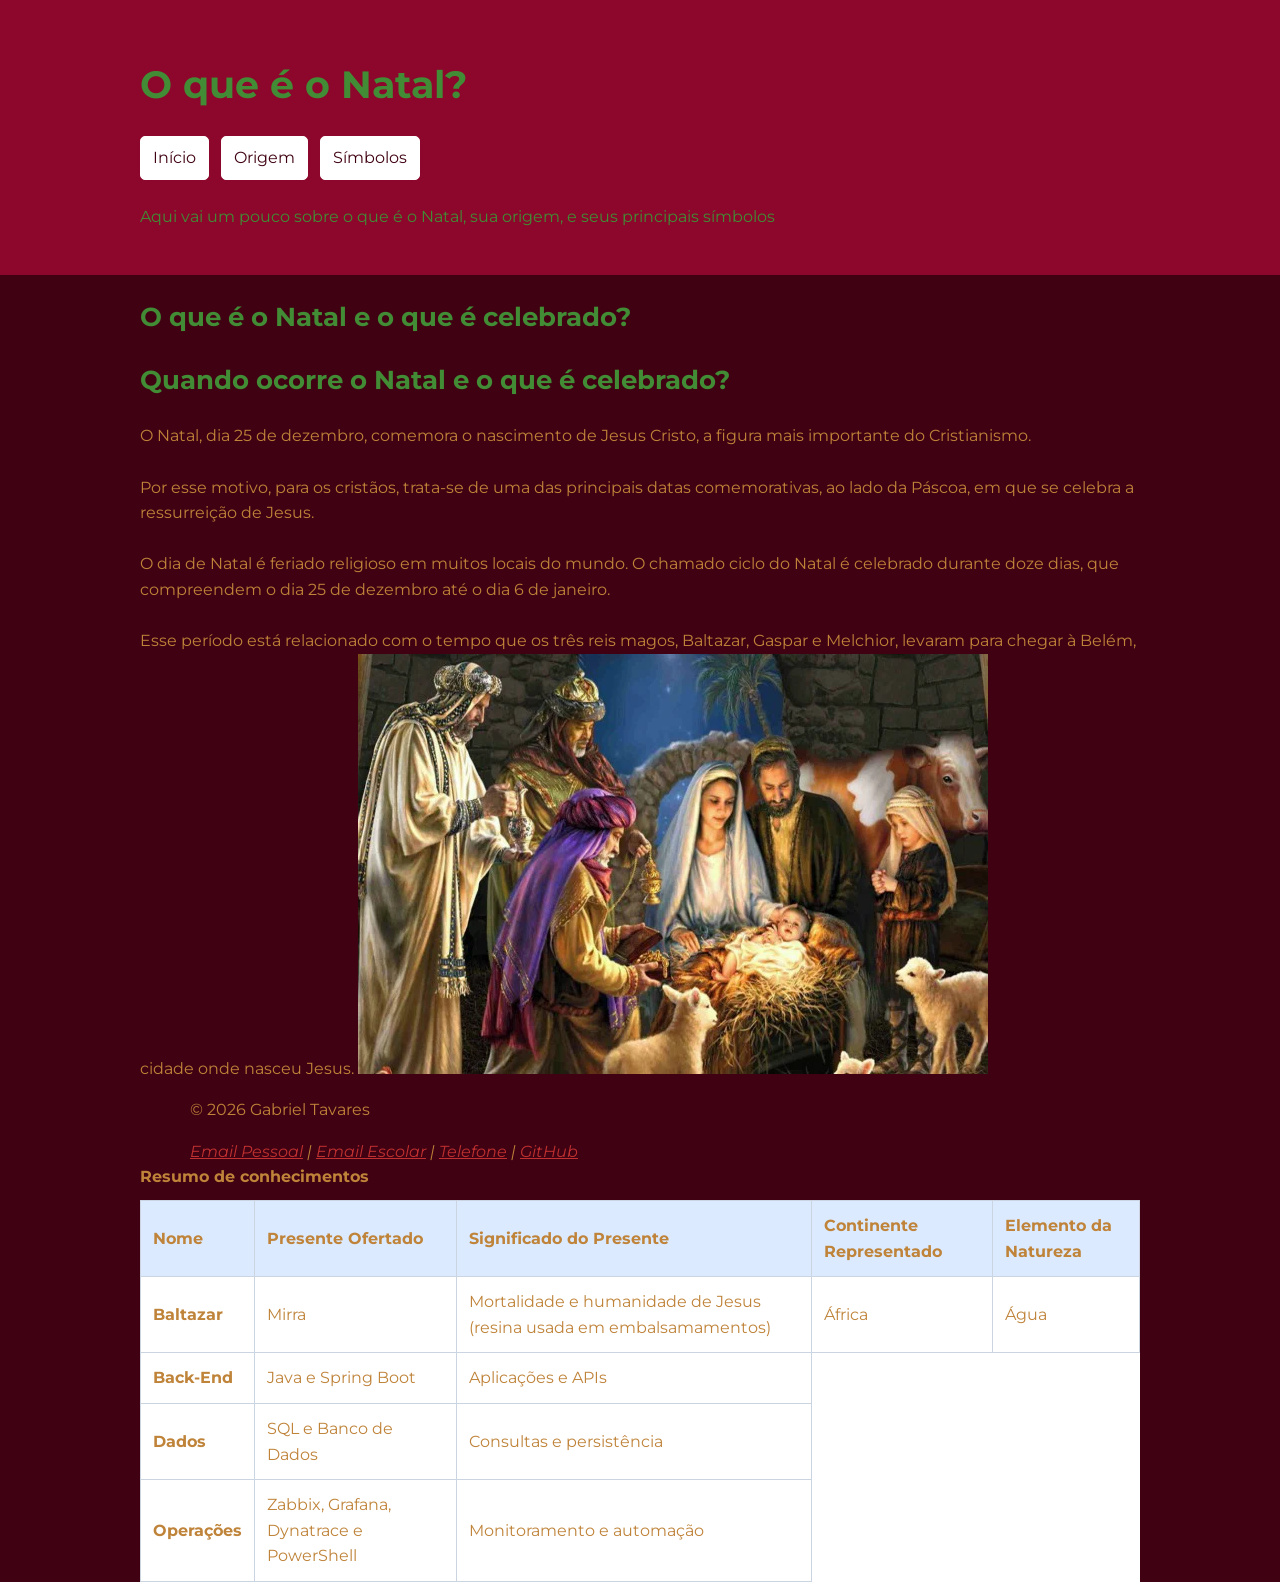
==== index.html @ 69793acd "Criação e estilização inicial da página index.html. Criação bruta das demais páginas da atividade" ====
<!DOCTYPE html>
<html lang="pt-br">
<head>
    <meta charset="UTF-8">
    <meta name="viewport" content="width=device-width, initial-scale=1.0">
    <link rel="stylesheet" href="./style/style.css">
    <title>Natal | Início</title>
</head>
<body>
    <header class="cabecalho">
        <div class="container">

            <h1>O que é o Natal?</h1>

            <nav class="menu-principal">
                <ul class="menu-lista">
                    <li>
                        <a class="menu-link" href="./index.html">Início</a>
                    </li>
                    <li>
                        <a class="menu-link" href="./pages/origem.html">Origem</a>
                    </li>
                    <li>
                        <a class="menu-link" href="./pages/simbolos.html">Símbolos</a>
                    </li>
                </ul>
            </nav>

            <p class="subtitulo">Aqui vai um pouco sobre o que é o Natal, sua origem, e seus principais símbolos</p>
        </div>
    </header>

    <main>
        <section class="secao">
            <div class="container">
                <h2 class="titulo-secao">O que é o Natal e o que é celebrado?</h2>

                <div class="grade-cards">
                    <article class="card">
                        <h2>Quando ocorre o Natal e o que é celebrado?</h2>
                        O Natal, dia 25 de dezembro, comemora o nascimento de Jesus Cristo, a figura mais importante do Cristianismo.
                        <br>
                        <br>
                        Por esse motivo, para os cristãos, trata-se de uma das principais datas comemorativas, ao lado da Páscoa, em que se celebra a ressurreição de Jesus.
                        <br>
                        <br>
                        O dia de Natal é feriado religioso em muitos locais do mundo. O chamado ciclo do Natal é celebrado durante doze dias, que compreendem o dia 25 de dezembro até o dia 6 de janeiro.
                        <br>
                        <br>
                        Esse período está relacionado com o tempo que os três reis magos, Baltazar, Gaspar e Melchior, levaram para chegar à Belém, cidade onde nasceu Jesus.

                        <img id="magos" src="./img/magos_reis.jpg" alt="Magos Reis visitando Jesus">

                        <!-- <table>
                            <caption>Tabela comparando os Três Magos Reis</caption>

                            <thead>
                                <tr>
                                    <th>Nome</th>
                                    <th>Presente Ofertado</th>
                                    <th>Significado do Presente</th>
                                    <th>Continente Representado</th>
                                    <th>Elemento da Natureza</th>
                                </tr>
                            </thead>

                            <tbody>
                                <tr>
                                    <td rowspan="3">Baltazar</td>
                                    <td>Melchior</td>
                                    <td>Gaspar</td>
                                </tr>
                                <tr>
                                    <td>Mirra</td>
                                    <td>Ouro</td>
                                    <td>Incenso</td>
                                </tr>
                                <tr>
                                    <td>Mortalidade e humanidade de Jesus (resina usada em embalsamamentos)</td>
                                    <td>Realeza de Jesus (metal precioso digno de um rei)</td>
                                    <td>Divindade de Jesus (resina queimada em atos de adoração)</td>
                                </tr>
                                <tr>
                                    <td>África</td>
                                    <td>Europa</td>
                                    <td>Ásia</td>
                                </tr>
                                <tr>
                                    <td>Água</td>
                                    <td>Terra</td>
                                    <td>Fogo</td>
                                </tr>
                            </tbody>
                            <tfoot>
                                <tr>
                                    <td colspan="3">Segundo Registros Históricos</td>
                                </tr>
                            </tfoot>
                        </table> -->

                        <table class="tabela-conhecimentos">
                <caption>Resumo de conhecimentos</caption>
                <thead>
                    <tr>
                        <th scope="col">Nome</th>
                        <th scope="col">Presente Ofertado</th>
                        <th scope="col">Significado do Presente</th>
                        <th scope="col">Continente Representado</th>
                        <th scope="col">Elemento da Natureza</th>
                    </tr>
                </thead>
                <tbody>
                    <tr>
                        <th scope="row">Baltazar</th>
                        <td>Mirra</td>
                        <td>Mortalidade e humanidade de Jesus (resina usada em embalsamamentos)</td>
                        <td>África</td>
                        <td>Água</td>
                    </tr>

                    <tr>
                        <th scope="row">Back-End</th>
                        <td>Java e Spring Boot</td>
                        <td>Aplicações e APIs</td>
                    </tr>

                    <tr>
                        <th scope="row">Dados</th>
                        <td>SQL e Banco de Dados</td>
                        <td>Consultas e persistência</td>
                    </tr>

                    <tr>
                        <th scope="row">Operações</th>
                        <td>Zabbix, Grafana, Dynatrace e PowerShell</td>
                        <td>Monitoramento e automação</td>
                    </tr>
                    </article>
                </div>

            </div>
        </section>
    </main>

    <footer class="rodape">
        <div class="container">
            <p>&copy; 2026 Gabriel Tavares</p>

            <address>
                <a href="mailto: biel.wellichan@gmail.com">Email Pessoal</a>
                <span> | </span>
                <a href="mailto: gabriel.wellichan@portalsesisp.org.br">Email Escolar</a>
                <span> | </span>
                <a href="tel:+5515998261009">Telefone</a>
                <span> | </span>
                <a href="https://github.com/bielwellichan-debug" target="_blank">GitHub</a>
            </address>
        </div>
    </footer>
    
</body>
</html>
---- style/style.css ----
@import url('https://fonts.googleapis.com/css2?family=Bebas+Neue&family=Montserrat:ital,wght@0,100..900;1,100..900&family=Redaction+20:ital,wght@0,400;0,700;1,400&family=Roboto:ital,wght@0,100..900;1,100..900&display=swap');

*{
    box-sizing: border-box;
}

body{
    margin: 0;

    background-color: #400212;
    color: #BF8339;

    font-family: 'Montserrat';
    font-size: 16px;
    line-height: 1.6;
}

h1, h2{
    color: #418C35;
}

h1{
    font-size: 38px;
    margin-bottom: 10px;
}

h2{
    font-size: 26px;
}

a{
    color: #BF3030;
}

.container{
    width: 90%;
    max-width: 1000px;
    margin: 0 auto;
}

.cabecalho{
    background-color: #8C072B;
    color: #418C35;

    padding: 30px 0;
}

.subtitulo{
    max-width: 700px;
}

.menu-lista{
    margin: 20px 0 0;
    padding: 0;

    list-style: none;
}

.menu-lista li{
    display: inline-block;

    margin-right: 8px;
    margin-bottom: 8px;

    list-style: none;
}

.menu-link{
    display:inline-block;

    padding: 8px 12px;

    background-color: white;
    color: #400212;

    border: 1px solid white;
    border-radius: 5px;

    text-decoration: none;
}

table{
    width: 100%;

    border-collapse: collapse;
    background-color: white;
}

table caption{
    margin-bottom: 10px;

    font-weight: bold;
    text-align: left;
}

table th, table td{
   padding: 12px;

    border: 1px solid #cbd5e1;

    text-align: left;
}

table thead{
    background-color: #dbeafe;
}

table tfoot{
    background-color: #f1f5f9;
}
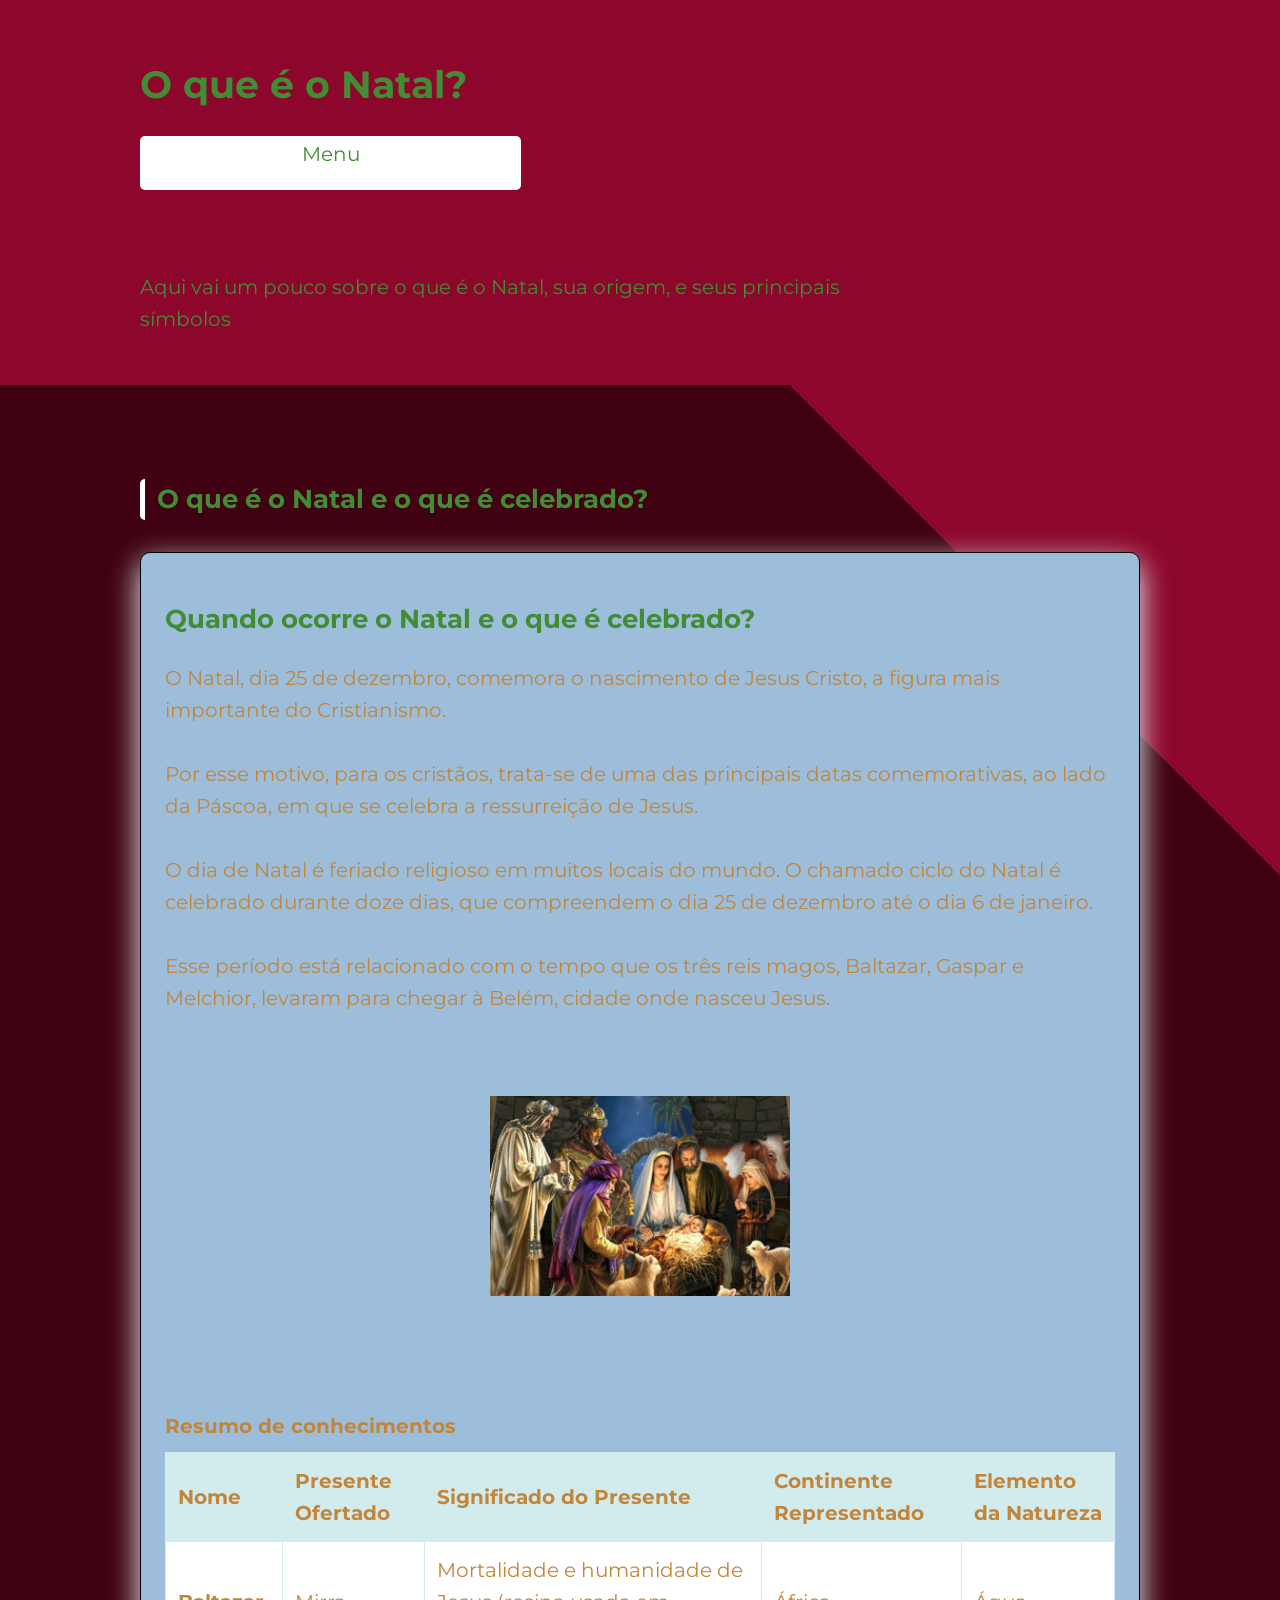
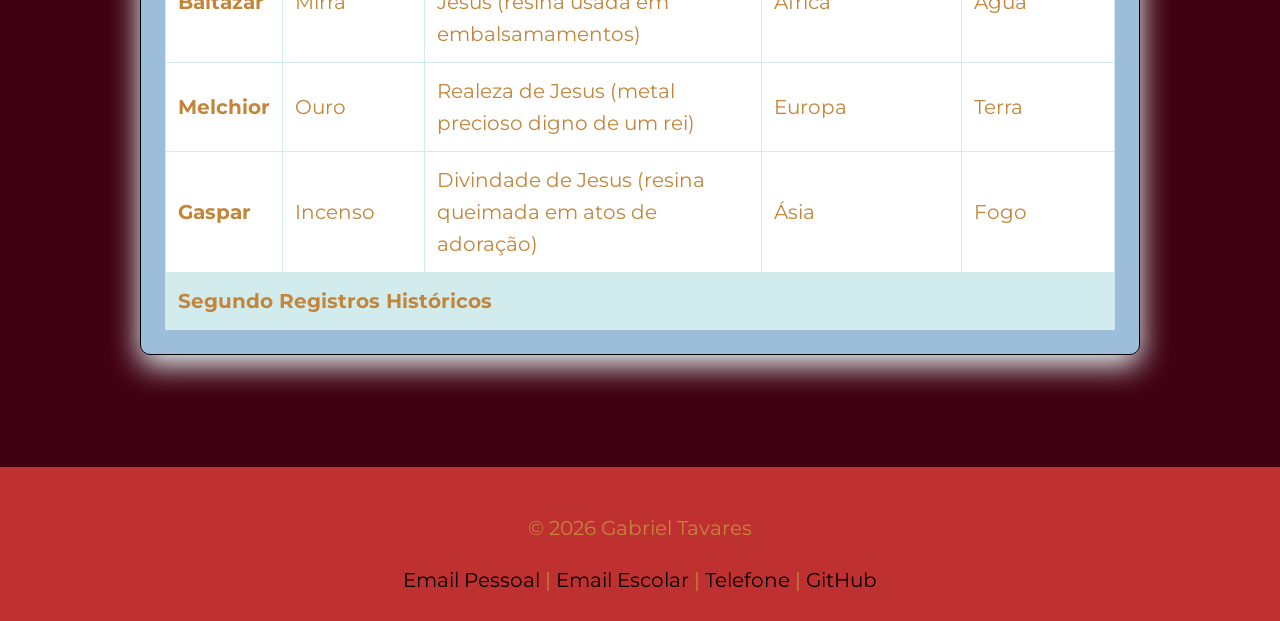
==== commit 8a67ac72: "Terminação da estilização da página index.html" ====
--- a/index.html
+++ b/index.html
@@ -1,11 +1,13 @@
 <!DOCTYPE html>
 <html lang="pt-br">
+
 <head>
     <meta charset="UTF-8">
     <meta name="viewport" content="width=device-width, initial-scale=1.0">
     <link rel="stylesheet" href="./style/style.css">
     <title>Natal | Início</title>
 </head>
+
 <body>
     <header class="cabecalho">
         <div class="container">
@@ -13,18 +15,24 @@
             <h1>O que é o Natal?</h1>
 
             <nav class="menu-principal">
-                <ul class="menu-lista">
-                    <li>
-                        <a class="menu-link" href="./index.html">Início</a>
-                    </li>
-                    <li>
-                        <a class="menu-link" href="./pages/origem.html">Origem</a>
-                    </li>
-                    <li>
-                        <a class="menu-link" href="./pages/simbolos.html">Símbolos</a>
+                <ul>
+                    <li id="lista-menu">Menu
+                        <ul class="menu-lista">
+                            <li>
+                                <a class="menu-link" href="./index.html">Início</a>
+                            </li>
+                            <li>
+                                <a class="menu-link" href="./pages/origem.html">Origem</a>
+                            </li>
+                            <li>
+                                <a class="menu-link" href="./pages/simbolos.html">Símbolos</a>
+                            </li>
+                        </ul>
                     </li>
                 </ul>
             </nav>
+
+            <br>
 
             <p class="subtitulo">Aqui vai um pouco sobre o que é o Natal, sua origem, e seus principais símbolos</p>
         </div>
@@ -38,103 +46,75 @@
                 <div class="grade-cards">
                     <article class="card">
                         <h2>Quando ocorre o Natal e o que é celebrado?</h2>
-                        O Natal, dia 25 de dezembro, comemora o nascimento de Jesus Cristo, a figura mais importante do Cristianismo.
+                        O Natal, dia 25 de dezembro, comemora o nascimento de Jesus Cristo, a figura mais importante do
+                        Cristianismo.
                         <br>
                         <br>
-                        Por esse motivo, para os cristãos, trata-se de uma das principais datas comemorativas, ao lado da Páscoa, em que se celebra a ressurreição de Jesus.
+                        Por esse motivo, para os cristãos, trata-se de uma das principais datas comemorativas, ao lado
+                        da Páscoa, em que se celebra a ressurreição de Jesus.
                         <br>
                         <br>
-                        O dia de Natal é feriado religioso em muitos locais do mundo. O chamado ciclo do Natal é celebrado durante doze dias, que compreendem o dia 25 de dezembro até o dia 6 de janeiro.
+                        O dia de Natal é feriado religioso em muitos locais do mundo. O chamado ciclo do Natal é
+                        celebrado durante doze dias, que compreendem o dia 25 de dezembro até o dia 6 de janeiro.
                         <br>
                         <br>
-                        Esse período está relacionado com o tempo que os três reis magos, Baltazar, Gaspar e Melchior, levaram para chegar à Belém, cidade onde nasceu Jesus.
+                        Esse período está relacionado com o tempo que os três reis magos, Baltazar, Gaspar e Melchior,
+                        levaram para chegar à Belém, cidade onde nasceu Jesus.
 
-                        <img id="magos" src="./img/magos_reis.jpg" alt="Magos Reis visitando Jesus">
+                        <br>
+                        <br>
 
-                        <!-- <table>
-                            <caption>Tabela comparando os Três Magos Reis</caption>
+                        <div class="container-imagem">
+                            <img class="magos" src="./img/magos_reis.jpg" alt="Magos Reis visitando Jesus">
+                        </div>
 
+                        <br>
+                        <br>
+
+                        <table class="tabela-conhecimentos">
+                            <caption>Resumo de conhecimentos</caption>
                             <thead>
                                 <tr>
-                                    <th>Nome</th>
-                                    <th>Presente Ofertado</th>
-                                    <th>Significado do Presente</th>
-                                    <th>Continente Representado</th>
-                                    <th>Elemento da Natureza</th>
+                                    <th scope="col">Nome</th>
+                                    <th scope="col">Presente Ofertado</th>
+                                    <th scope="col">Significado do Presente</th>
+                                    <th scope="col">Continente Representado</th>
+                                    <th scope="col">Elemento da Natureza</th>
                                 </tr>
                             </thead>
-
                             <tbody>
                                 <tr>
-                                    <td rowspan="3">Baltazar</td>
-                                    <td>Melchior</td>
-                                    <td>Gaspar</td>
+                                    <th scope="row">Baltazar</th>
+                                    <td>Mirra</td>
+                                    <td>Mortalidade e humanidade de Jesus (resina usada em embalsamamentos)</td>
+                                    <td>África</td>
+                                    <td>Água</td>
                                 </tr>
+
                                 <tr>
-                                    <td>Mirra</td>
+                                    <th scope="row">Melchior</th>
                                     <td>Ouro</td>
+                                    <td>Realeza de Jesus (metal precioso digno de um rei)</td>
+                                    <td>Europa</td>
+                                    <td>Terra</td>
+                                </tr>
+
+                                <tr>
+                                    <th scope="row">Gaspar</th>
                                     <td>Incenso</td>
-                                </tr>
-                                <tr>
-                                    <td>Mortalidade e humanidade de Jesus (resina usada em embalsamamentos)</td>
-                                    <td>Realeza de Jesus (metal precioso digno de um rei)</td>
                                     <td>Divindade de Jesus (resina queimada em atos de adoração)</td>
-                                </tr>
-                                <tr>
-                                    <td>África</td>
-                                    <td>Europa</td>
                                     <td>Ásia</td>
-                                </tr>
-                                <tr>
-                                    <td>Água</td>
-                                    <td>Terra</td>
                                     <td>Fogo</td>
                                 </tr>
                             </tbody>
                             <tfoot>
                                 <tr>
-                                    <td colspan="3">Segundo Registros Históricos</td>
+                                    <td colspan="5"><strong>Segundo Registros Históricos</strong></td>
                                 </tr>
                             </tfoot>
-                        </table> -->
+                        </table>
 
-                        <table class="tabela-conhecimentos">
-                <caption>Resumo de conhecimentos</caption>
-                <thead>
-                    <tr>
-                        <th scope="col">Nome</th>
-                        <th scope="col">Presente Ofertado</th>
-                        <th scope="col">Significado do Presente</th>
-                        <th scope="col">Continente Representado</th>
-                        <th scope="col">Elemento da Natureza</th>
-                    </tr>
-                </thead>
-                <tbody>
-                    <tr>
-                        <th scope="row">Baltazar</th>
-                        <td>Mirra</td>
-                        <td>Mortalidade e humanidade de Jesus (resina usada em embalsamamentos)</td>
-                        <td>África</td>
-                        <td>Água</td>
-                    </tr>
 
-                    <tr>
-                        <th scope="row">Back-End</th>
-                        <td>Java e Spring Boot</td>
-                        <td>Aplicações e APIs</td>
-                    </tr>
-
-                    <tr>
-                        <th scope="row">Dados</th>
-                        <td>SQL e Banco de Dados</td>
-                        <td>Consultas e persistência</td>
-                    </tr>
-
-                    <tr>
-                        <th scope="row">Operações</th>
-                        <td>Zabbix, Grafana, Dynatrace e PowerShell</td>
-                        <td>Monitoramento e automação</td>
-                    </tr>
                     </article>
                 </div>
 
@@ -157,6 +137,7 @@
             </address>
         </div>
     </footer>
-    
+
 </body>
+
 </html>
--- a/style/style.css
+++ b/style/style.css
@@ -7,11 +7,11 @@
 body{
     margin: 0;
 
-    background-color: #400212;
-    color: #BF8339;
+    background-image: linear-gradient(45deg, #400212 75%, #8C072B 40%);
+    color: #c2853a;
 
     font-family: 'Montserrat';
-    font-size: 16px;
+    font-size: 20px;
     line-height: 1.6;
 }
 
@@ -29,7 +29,7 @@
 }
 
 a{
-    color: #BF3030;
+    color: black;
 }
 
 .container{
@@ -47,6 +47,7 @@
 
 .subtitulo{
     max-width: 700px;
+    font-size: 20px;
 }
 
 .menu-lista{
@@ -54,57 +55,159 @@
     padding: 0;
 
     list-style: none;
+
+    height: 0px;
+    overflow: hidden;
+    transition: height 0.5s;
+}
+
+.menu-link{
+    display:inline-block;
+
+    padding: 8px 12px;
+    margin-left: 10px;
+    margin-right: 5px;
+
+    background-color: rgb(182, 165, 165);
+    color: #400212;
+
+    border: 1px solid white;
+    border-radius: 5px;
+
+    text-decoration: none;
+}
+
+.container-imagem{
+    margin: 50px auto;
+    width: 300px;
+    height: 200px;
+
+    transition-property: width, height;
+    transition-duration: 5s, 5s;
+    transition-timing-function: ease-in-out, ease-in-out;
+}
+
+.container-imagem:hover{
+    width: 700px;
+    height: 300px;
+}
+
+.container-imagem img{
+    display: block;
+    width: 100%;
+    height: 100%;
+}
+
+table{
+    width: 100%;
+
+    border-collapse: collapse;
+    background-color: white;
+}
+
+table caption{
+    margin-bottom: 10px;
+
+    font-weight: bold;
+    text-align: left;
+}
+
+table th, table td{
+   padding: 12px;
+
+    border: 1px solid #d2ebec;
+
+    text-align: left;
+}
+
+table thead{
+    background-color: #d2ebec;
+}
+
+table tfoot{
+    background-color: #d2ebec;
+}
+
+.secao{
+    padding: 72px;
+}
+
+.titulo-secao{
+    margin-bottom: 32px;
+    padding-left: 12px;
+
+    border-left: 5px solid white;
+    border-radius: 5px;
+}
+
+.grade-cardss{
+    display: grid;
+    gap: 24px;
+}
+
+.card{
+    padding: 24px;
+    background-color: #9dbeda;
+    border: 1px solid black;
+    border-radius: 10px;
+    box-shadow: 0 10px 30px #EBFEFF;
+}
+
+.rodape{
+    margin-top: 40px;
+    padding: 25px;
+    background-color: #BF3030;
+    text-align: center;
+}
+
+.rodape a{
+    text-decoration: none;
+}
+
+.rodape address{
+    font-style: normal;
+    text-decoration: none;
+}
+
+
+
+#lista-menu:hover .menu-lista{
+    height: 60px;
 }
 
 .menu-lista li{
     display: inline-block;
 
+    border-radius: 7px;
+    width: auto;
+    height: auto;
+
+    background-color: white;
+
     margin-right: 8px;
     margin-bottom: 8px;
 
     list-style: none;
 }
 
-.menu-link{
-    display:inline-block;
-
-    padding: 8px 12px;
-
+nav #lista-menu{
+    display: inline-block;
+    list-style: none;
+    padding: 2px 0px 0px 0px;
+    margin: 0;
     background-color: white;
-    color: #400212;
-
-    border: 1px solid white;
+    text-align: center;
     border-radius: 5px;
-
-    text-decoration: none;
-}
-
-table{
-    width: 100%;
-
-    border-collapse: collapse;
-    background-color: white;
-}
-
-table caption{
-    margin-bottom: 10px;
-
-    font-weight: bold;
-    text-align: left;
-}
-
-table th, table td{
-   padding: 12px;
-
-    border: 1px solid #cbd5e1;
-
-    text-align: left;
-}
-
-table thead{
-    background-color: #dbeafe;
-}
-
-table tfoot{
-    background-color: #f1f5f9;
+    font-size: 20px;
+    margin-left: 0;
+}
+
+.menu-principal ul{
+    padding-left: 0;
+    margin-left: 0;
+}
+
+#lista-menu {
+    margin-left: 0;
+    padding-left: 0;
 }
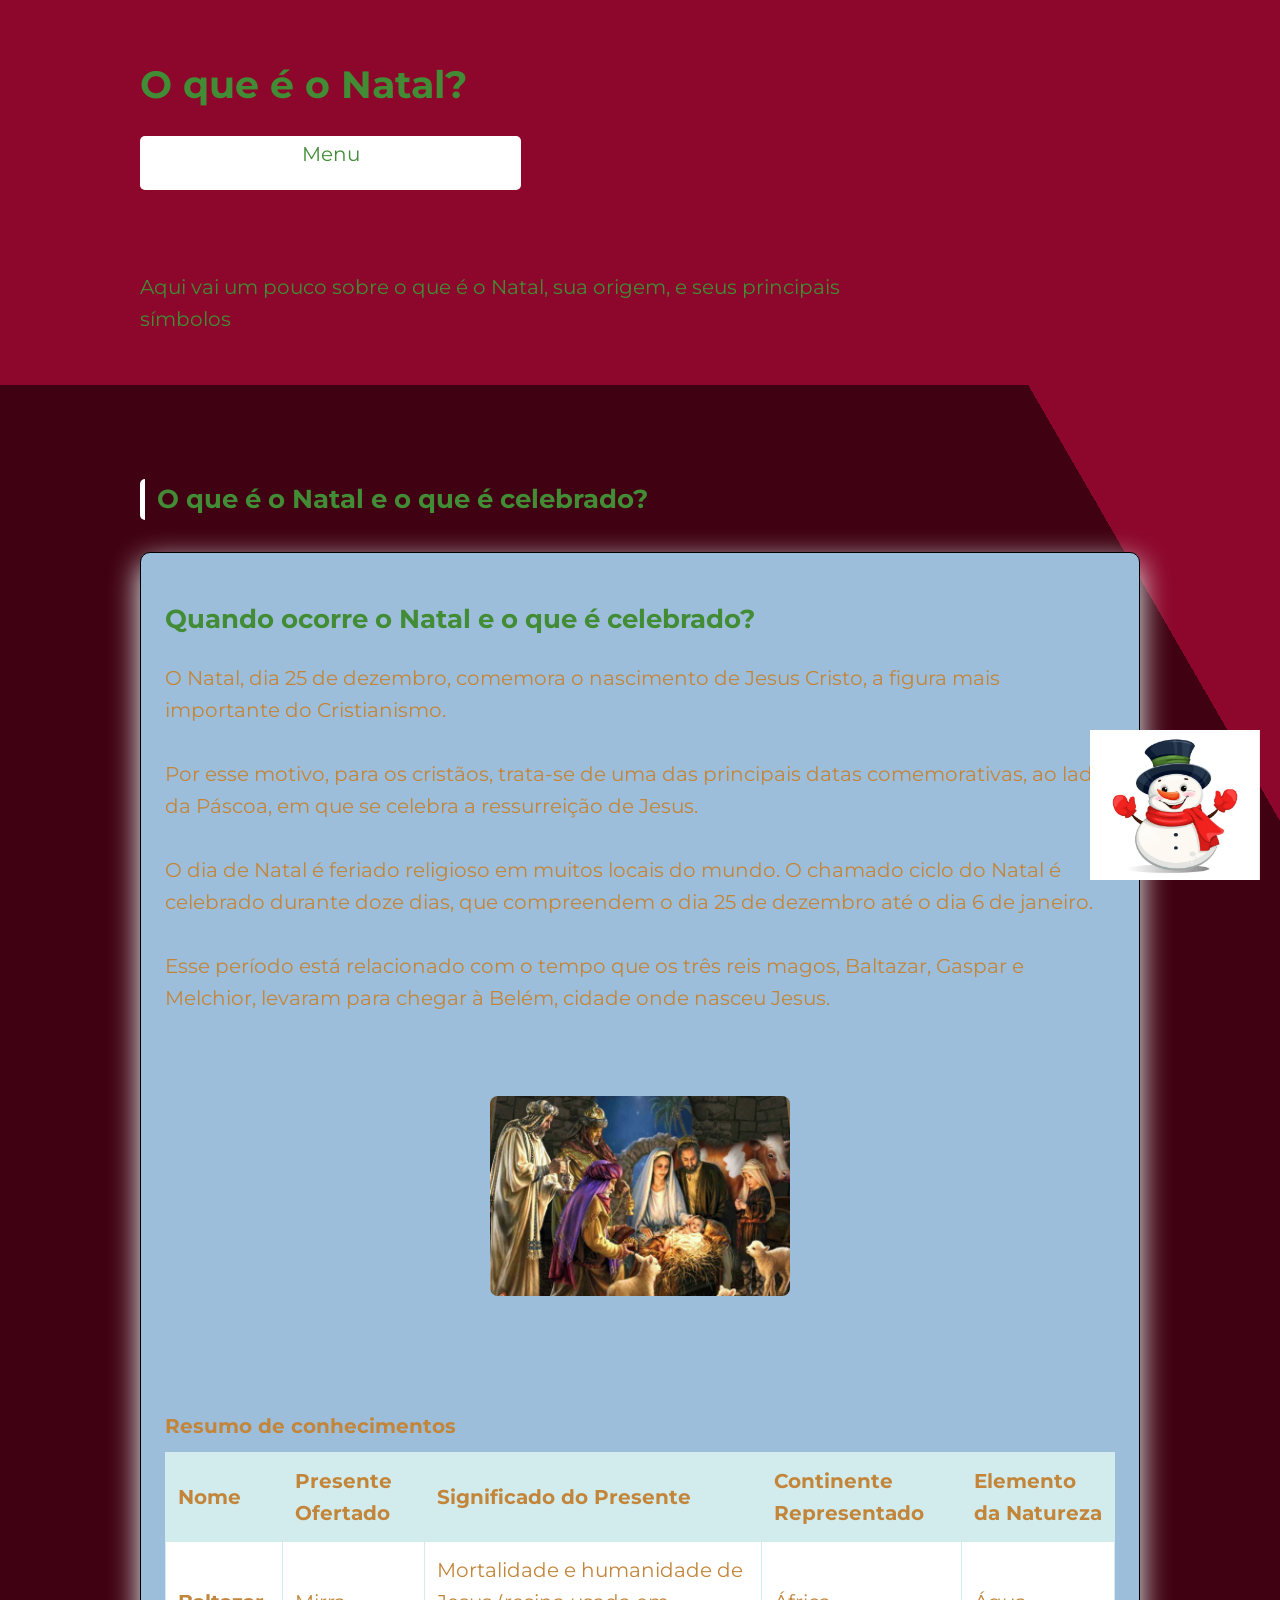
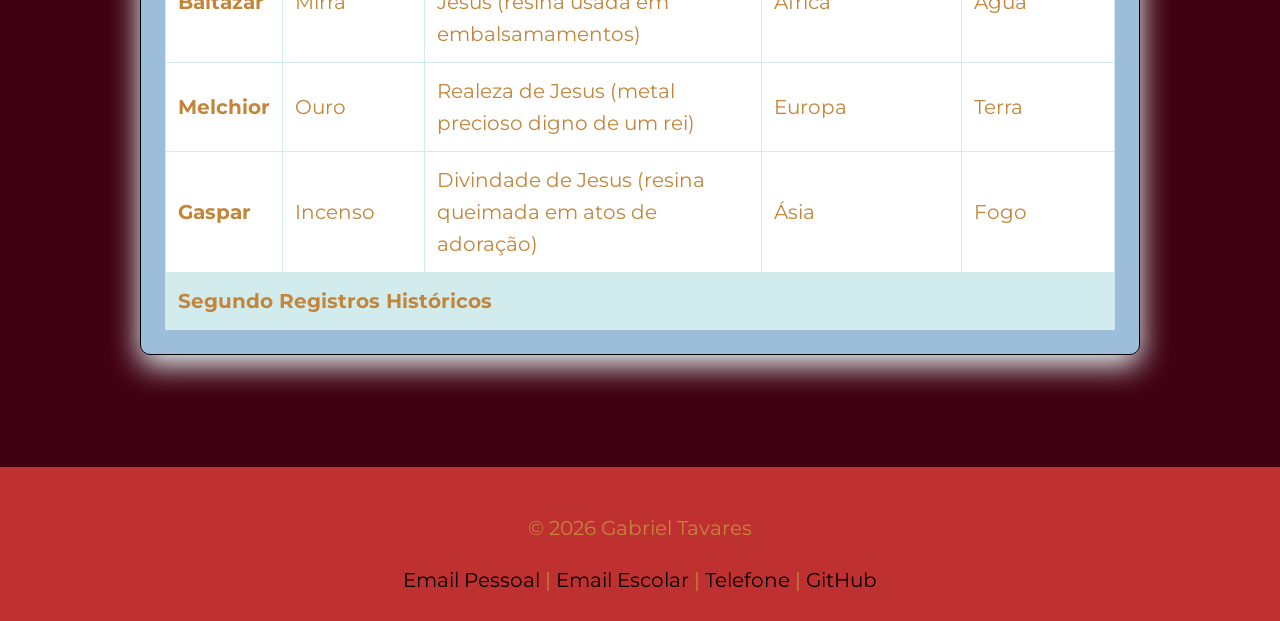
==== commit d254643f: "Terminação da página index.html. Terminação do conteúdo e estilização da página origem.html. Criação" ====
--- a/index.html
+++ b/index.html
@@ -120,6 +120,7 @@
 
             </div>
         </section>
+        <img class="boneco" src="./img/boneco.png" alt="Boneco de neve">
     </main>
 
     <footer class="rodape">
--- a/style/style.css
+++ b/style/style.css
@@ -7,7 +7,7 @@
 body{
     margin: 0;
 
-    background-image: linear-gradient(45deg, #400212 75%, #8C072B 40%);
+    background-image: linear-gradient(60deg, #400212 81.5%, #8C072B 40%);
     color: #c2853a;
 
     font-family: 'Montserrat';
@@ -68,8 +68,8 @@
     margin-left: 10px;
     margin-right: 5px;
 
-    background-color: rgb(182, 165, 165);
-    color: #400212;
+    background-color: #400212;
+    color: white;
 
     border: 1px solid white;
     border-radius: 5px;
@@ -96,6 +96,7 @@
     display: block;
     width: 100%;
     height: 100%;
+    border-radius: 8px;
 }
 
 table{
@@ -210,4 +211,12 @@
 #lista-menu {
     margin-left: 0;
     padding-left: 0;
+}
+
+.boneco{
+    position: fixed;
+    bottom: 20px;
+    right: 20px;
+    width: 170px;
+    height: 150px;
 }
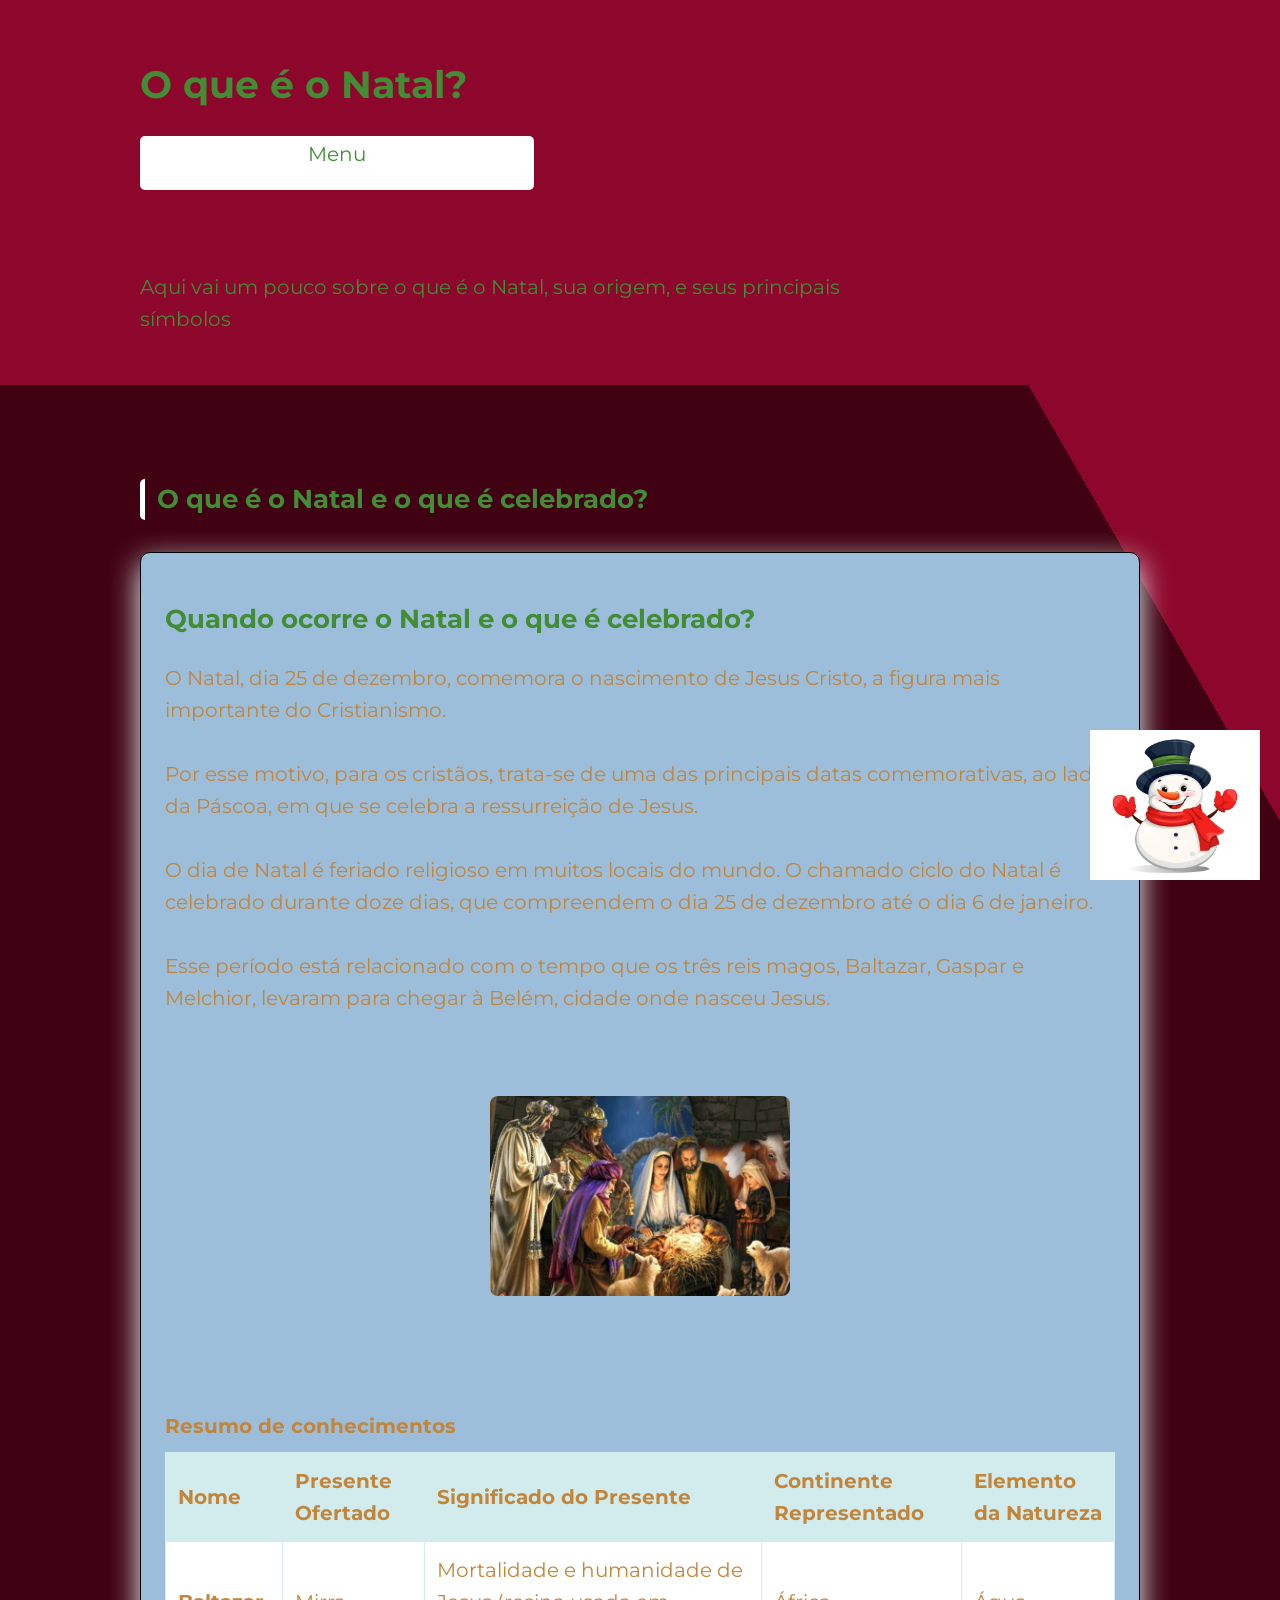
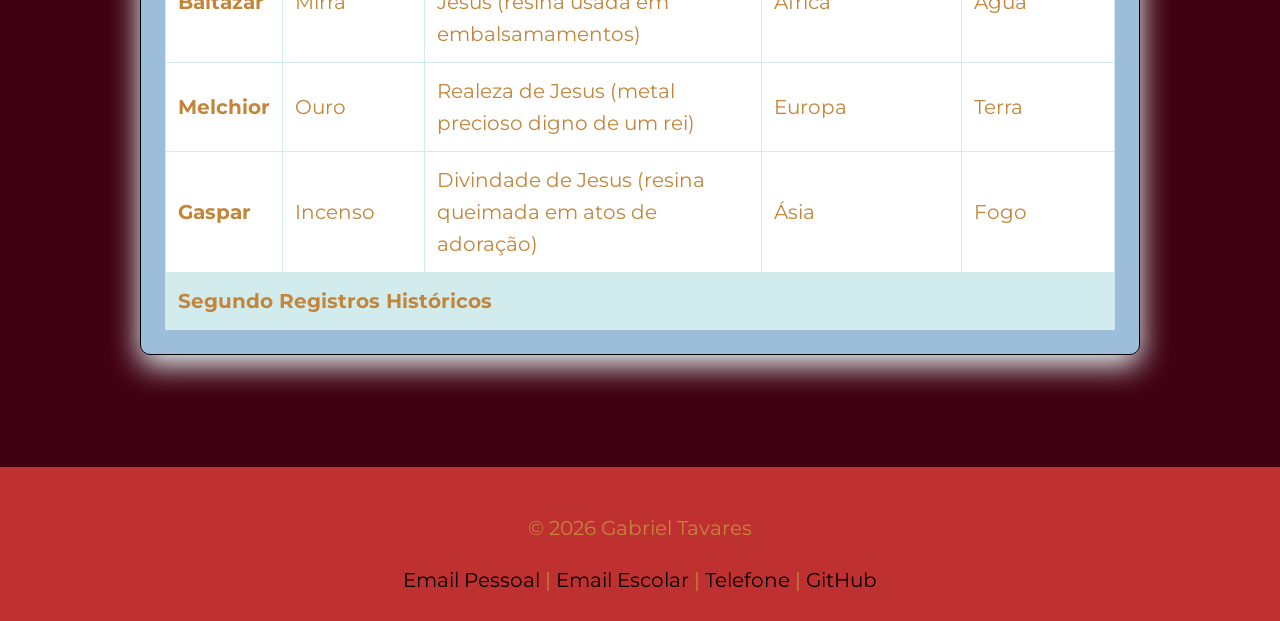
==== commit d2ce91d9: "Adição de semântica ao código HTML" ====
--- a/index.html
+++ b/index.html
@@ -18,15 +18,21 @@
                 <ul>
                     <li id="lista-menu">Menu
                         <ul class="menu-lista">
-                            <li>
-                                <a class="menu-link" href="./index.html">Início</a>
-                            </li>
-                            <li>
-                                <a class="menu-link" href="./pages/origem.html">Origem</a>
-                            </li>
-                            <li>
-                                <a class="menu-link" href="./pages/simbolos.html">Símbolos</a>
-                            </li>
+                            <strong>
+                                <li>
+                                    <a class="menu-link" href="./index.html">Início</a>
+                                </li>
+                            </strong>
+                            <strong>
+                                <li>
+                                    <a class="menu-link" href="./pages/origem.html">Origem</a>
+                                </li>
+                            </strong>
+                            <strong>
+                                <li>
+                                    <a class="menu-link" href="./pages/simbolos.html">Símbolos</a>
+                                </li>
+                            </strong>
                         </ul>
                     </li>
                 </ul>
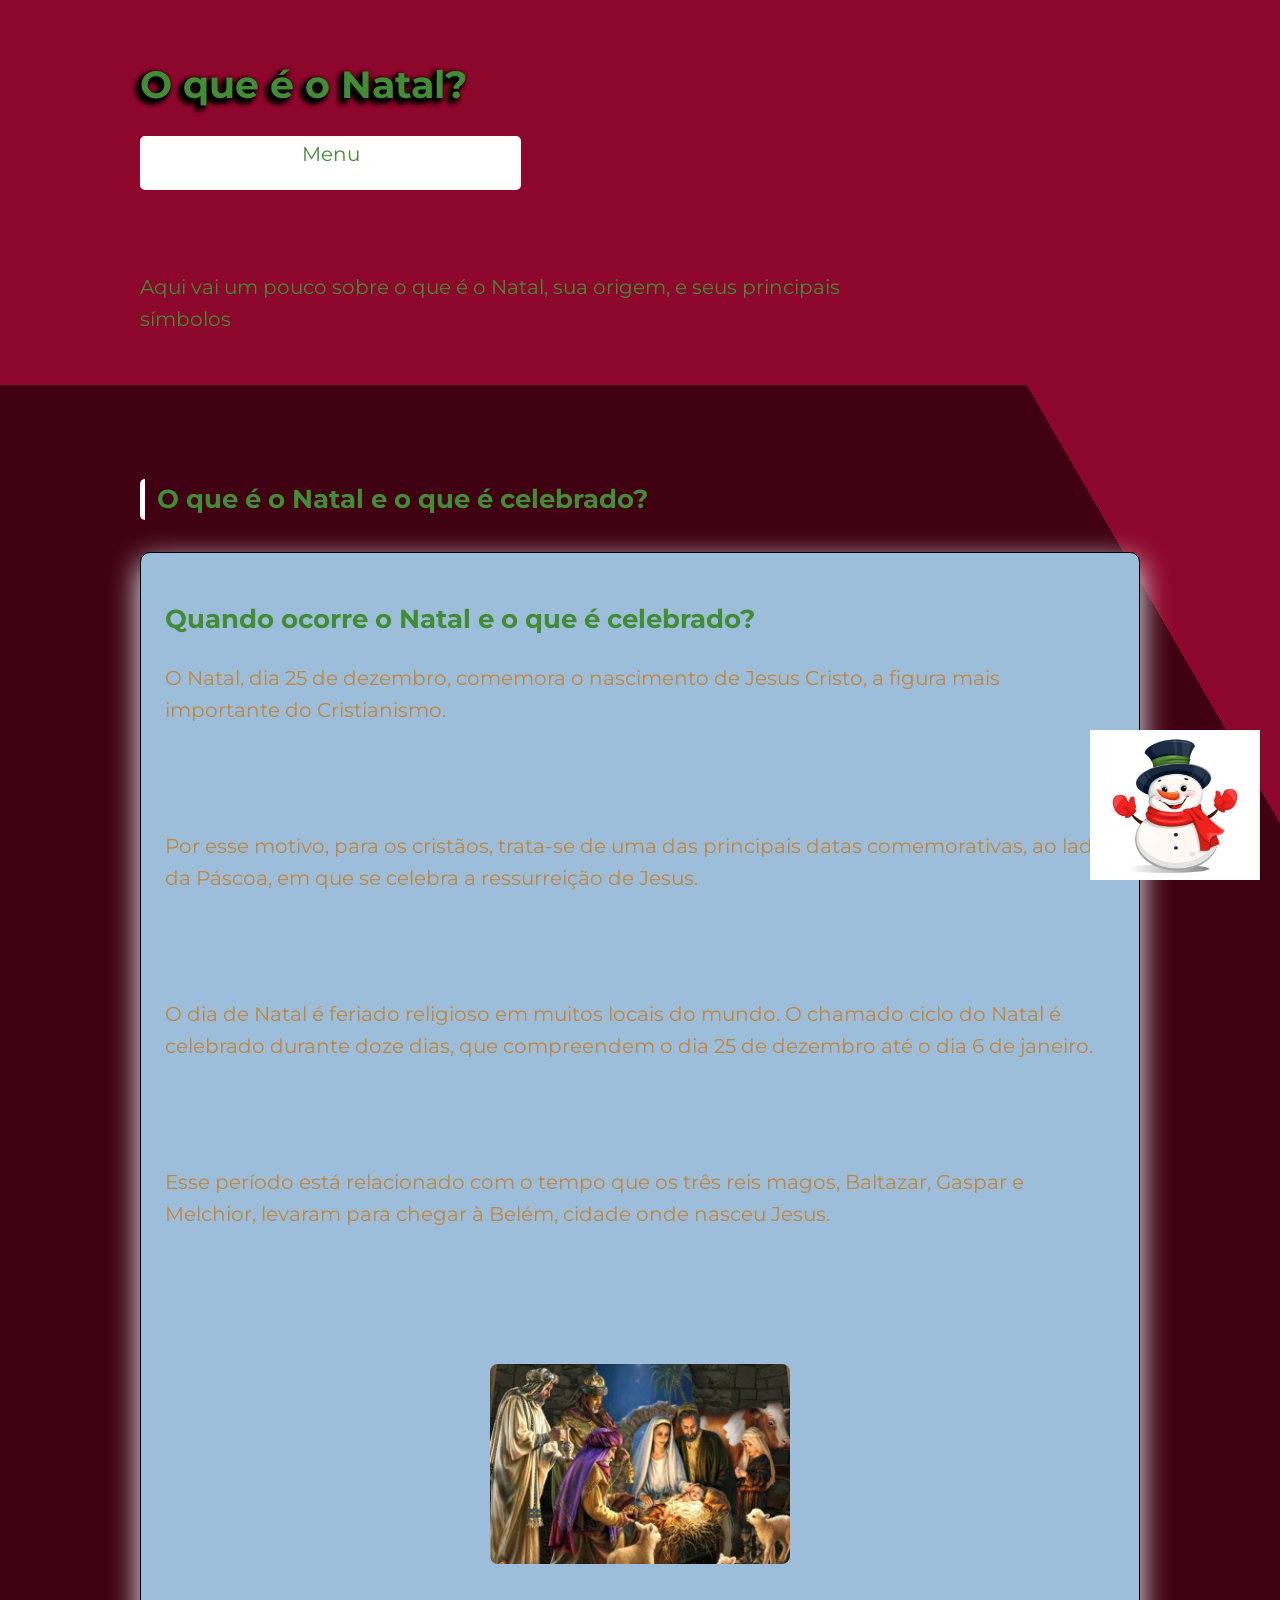
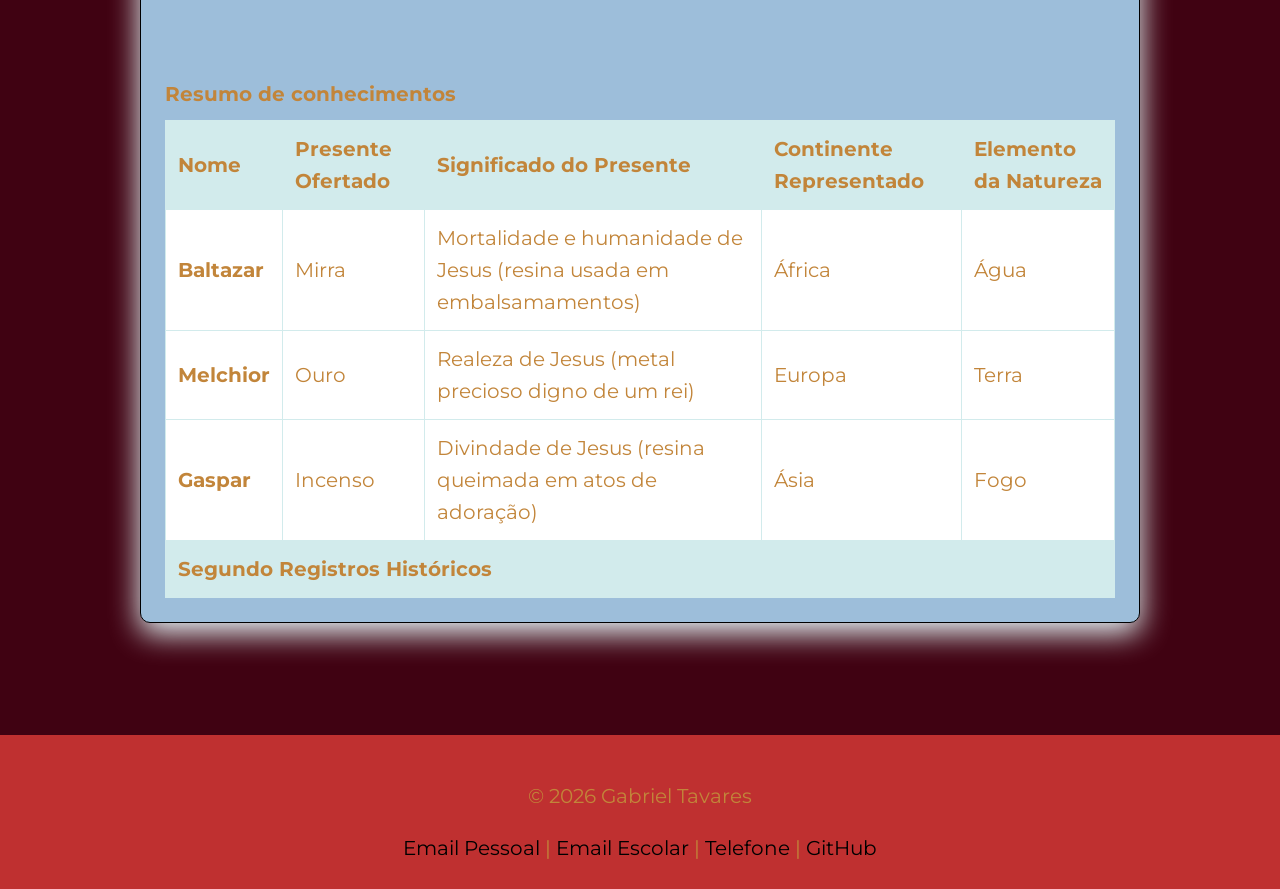
==== commit 3f1e0791: "Correção em erros de semântica. Correção no gradiente da página simbolos.html. Adição de text-shadow" ====
--- a/index.html
+++ b/index.html
@@ -18,21 +18,15 @@
                 <ul>
                     <li id="lista-menu">Menu
                         <ul class="menu-lista">
-                            <strong>
-                                <li>
-                                    <a class="menu-link" href="./index.html">Início</a>
-                                </li>
-                            </strong>
-                            <strong>
-                                <li>
-                                    <a class="menu-link" href="./pages/origem.html">Origem</a>
-                                </li>
-                            </strong>
-                            <strong>
-                                <li>
-                                    <a class="menu-link" href="./pages/simbolos.html">Símbolos</a>
-                                </li>
-                            </strong>
+                            <li>
+                                <a class="menu-link" href="./index.html">Início</a>
+                            </li>
+                            <li>
+                                <a class="menu-link" href="./pages/origem.html">Origem</a>
+                            </li>
+                            <li>
+                                <a class="menu-link" href="./pages/simbolos.html">Símbolos</a>
+                            </li>
                         </ul>
                     </li>
                 </ul>
@@ -52,20 +46,24 @@
                 <div class="grade-cards">
                     <article class="card">
                         <h2>Quando ocorre o Natal e o que é celebrado?</h2>
-                        O Natal, dia 25 de dezembro, comemora o nascimento de Jesus Cristo, a figura mais importante do
-                        Cristianismo.
+                        <p>O Natal, dia 25 de dezembro, comemora o nascimento de Jesus Cristo, a figura mais importante
+                            do
+                            Cristianismo.</p>
                         <br>
                         <br>
-                        Por esse motivo, para os cristãos, trata-se de uma das principais datas comemorativas, ao lado
-                        da Páscoa, em que se celebra a ressurreição de Jesus.
+                        <p>Por esse motivo, para os cristãos, trata-se de uma das principais datas comemorativas, ao
+                            lado
+                            da Páscoa, em que se celebra a ressurreição de Jesus.</p>
                         <br>
                         <br>
-                        O dia de Natal é feriado religioso em muitos locais do mundo. O chamado ciclo do Natal é
-                        celebrado durante doze dias, que compreendem o dia 25 de dezembro até o dia 6 de janeiro.
+                        <p>O dia de Natal é feriado religioso em muitos locais do mundo. O chamado ciclo do Natal é
+                            celebrado durante doze dias, que compreendem o dia 25 de dezembro até o dia 6 de janeiro.
+                        </p>
                         <br>
                         <br>
-                        Esse período está relacionado com o tempo que os três reis magos, Baltazar, Gaspar e Melchior,
-                        levaram para chegar à Belém, cidade onde nasceu Jesus.
+                        <p>Esse período está relacionado com o tempo que os três reis magos, Baltazar, Gaspar e
+                            Melchior,
+                            levaram para chegar à Belém, cidade onde nasceu Jesus.</p>
 
                         <br>
                         <br>
--- a/style/style.css
+++ b/style/style.css
@@ -7,7 +7,7 @@
 body{
     margin: 0;
 
-    background-image: linear-gradient(60deg, #400212 81.5%, #8C072B 40%);
+    background-image: linear-gradient(60deg, #400212 82.5%, #8C072B 40%);
     color: #c2853a;
 
     font-family: 'Montserrat';
@@ -20,6 +20,7 @@
 }
 
 h1{
+    text-shadow: -1px 1px 5px #000, -2px 2px 5px #000, -3px 3px 5px #0000, -4px 4px 5px #000, -5px 5px 5px #000;
     font-size: 38px;
     margin-bottom: 10px;
 }
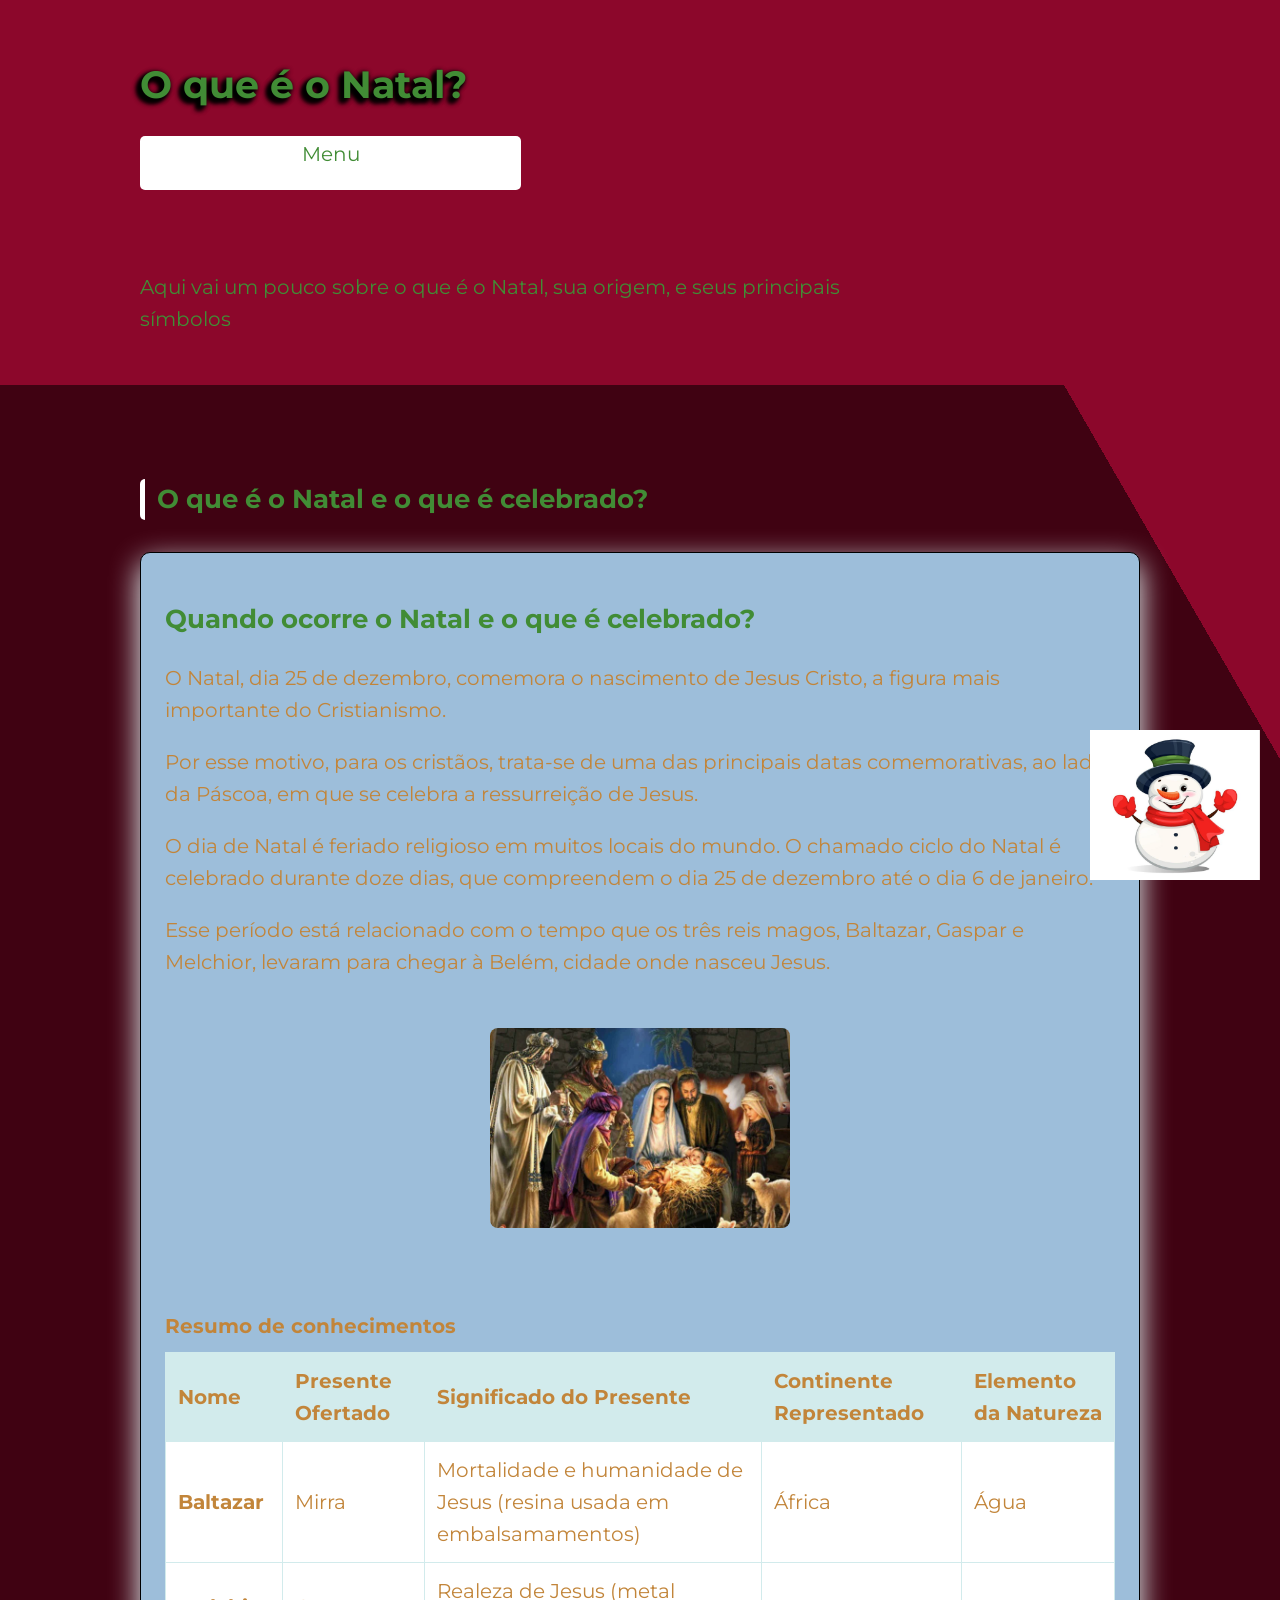
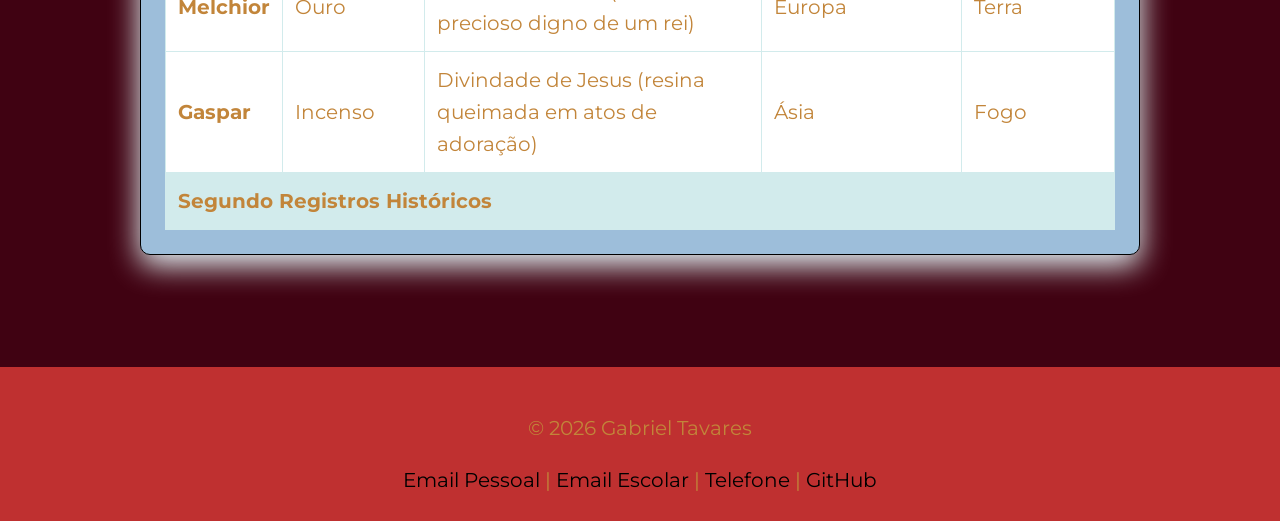
==== commit 3ee0fbbc: "Retirando quebra de linha entre parágrafos para melhor identação" ====
--- a/index.html
+++ b/index.html
@@ -49,30 +49,21 @@
                         <p>O Natal, dia 25 de dezembro, comemora o nascimento de Jesus Cristo, a figura mais importante
                             do
                             Cristianismo.</p>
-                        <br>
-                        <br>
                         <p>Por esse motivo, para os cristãos, trata-se de uma das principais datas comemorativas, ao
                             lado
                             da Páscoa, em que se celebra a ressurreição de Jesus.</p>
-                        <br>
-                        <br>
                         <p>O dia de Natal é feriado religioso em muitos locais do mundo. O chamado ciclo do Natal é
                             celebrado durante doze dias, que compreendem o dia 25 de dezembro até o dia 6 de janeiro.
                         </p>
-                        <br>
-                        <br>
                         <p>Esse período está relacionado com o tempo que os três reis magos, Baltazar, Gaspar e
                             Melchior,
                             levaram para chegar à Belém, cidade onde nasceu Jesus.</p>
 
-                        <br>
-                        <br>
 
                         <div class="container-imagem">
                             <img class="magos" src="./img/magos_reis.jpg" alt="Magos Reis visitando Jesus">
                         </div>
 
-                        <br>
                         <br>
 
                         <table class="tabela-conhecimentos">
